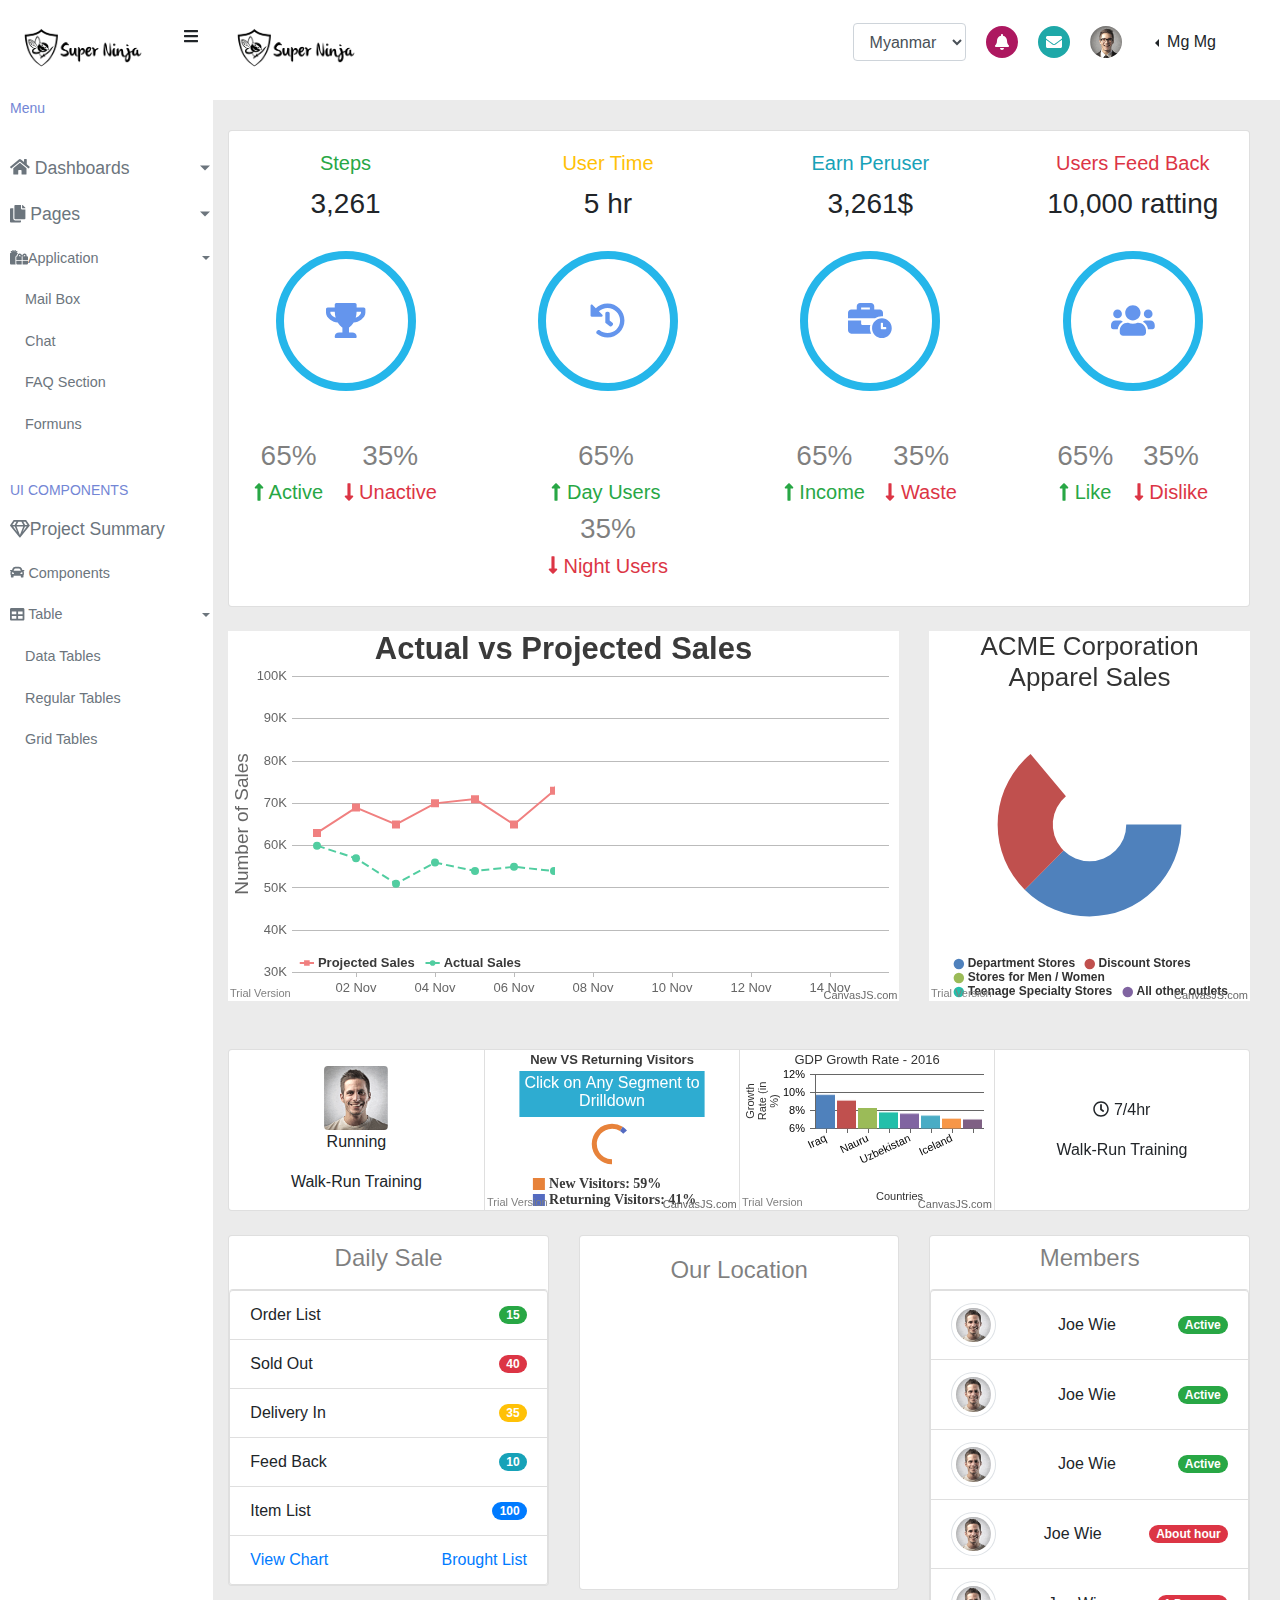
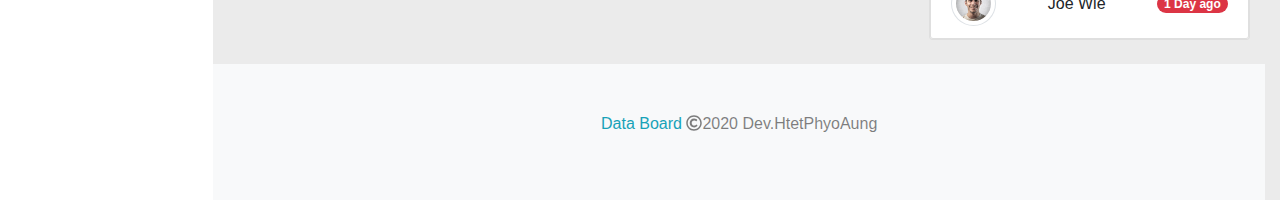
==== index.html @ 5c76a17f "Dashboard" ====
<!DOCTYPE html>
<html lang="en">
<head>
	<meta charset="utf-8">
	<meta name="viewport" content="width=device-width, initial-scale=1">

	<title>Dashbord</title>

	<link rel="stylesheet" type="text/css" href="css/style.css">
	<link rel="stylesheet" type="text/css" href="css/bootstrap.min.css">
	<link rel="stylesheet" type="text/css" href="css/fontawesome.css">
	<link rel="stylesheet" type="text/css" href="css/swiper.css">
	<link rel="stylesheet" type="text/css" href="css/sidebarmenu.css">
</head>
<body>
	<header>
		<div class="wapper-header">
			
			<div class="container-fluid">
				<div class="row">
					
					<div class="col-md-2 right-logo">
						<a href="index.html">
							<img src="images/ninja.png" alt="logo" style="width: 135px; height:65px;">
						</a>

						<div class="hunberger" id="hunberger-icon">
							
							<i class="fas fa-bars"></i>

						</div>

					</div>

					<div class="col-md-10">	
						<div class="top-nav">
							<div class="row">
								<div class="col-md-4 col-sm-4 col-lg-4">
									<a href="index.html">
										<img src="images/ninja.png" alt="logo" style="width: 135px; height:65px;">
									</a>
								</div>
								<div class="col-md-8 col-sm-8 col-lg-8">
									<div class="main-nav">
										<nav class="navbar navbar-light">
											<div class="right-side">
												<ul>
													<li>
												      	<select id="inputState" class="form-control">
												        	<option selected>Myanmar</option>
												        	<option>English</option>
												        	<option>French</option>
												        	<option>German</option>
												      	</select>
													</li>
													<li>
														<div class="icon">
															<i class="fas fa-bell"></i>
														</div>
													</li>
													<li>
														<div class="mail">
															<i class="fas fa-envelope"></i>
														</div>
													</li>
													<li>
														<img src="images/joedoe.png" alt="..." class="rounded-circle">
													</li>
													<li>
												      	<div class="btn-group dropleft">
														  	<button type="button" class="btn btn-transparent dropdown-toggle" data-toggle="dropdown" aria-haspopup="true" aria-expanded="false">
														    Mg Mg
														  	</button>
														  	<div class="dropdown-menu">
															    <a class="dropdown-item" href="#">
															     	<i class="fas fa-user"></i>Edit Profile
																</a>
															    <a class="dropdown-item" href="#">
															    	<i class="fas fa-envelope"></i>My Box
																</a>
															    <a class="dropdown-item" href="#">
															    	<i class="fas fa-tasks"></i>Task
																</a>
															    <a class="dropdown-item" href="#">
															    	<i class="fas fa-comment"></i>Chart
															    </a>
														    	<div class="dropdown-divider"></div>
														    	<a class="dropdown-item" href="#">
														    		<i class="fas fa-sign-out-alt"></i>LogOut
														    	</a>
														  	</div>
														</div>
													</li>
												</ul>
											</div>	  
										</nav>
									</div>
								</div>
							</div>
						</div>
					</div>
				</div>
			</div>
		</div>
	</header>
	<section>
		<div class="container-fluid">
			<div class="row">
				<div class="col-md-2 col-sm-2 col-lg-2 left-side-bar-menu">		
					<div class="wrapper">
					    <!-- Sidebar  -->
					    <nav id="sidebar">	        
					        <h6>Menu</h6>
					        <ul class="list-unstyled components">
					            <li class="active">
					                <a href="#homeSubmenu" data-toggle="collapse" aria-expanded="false" class="dropdown-toggle">
					                    <i class="fas fa-home"></i>
					                    Dashboards
					                </a>
					                <ul class="collapse list-unstyled" id="homeSubmenu">
					                    <li>
					                        <a href="pages/analytic.html">Analytics</a>
					                    </li>
					                    <li>
					                        <a href="pages/commerce.html">Commerce</a>
					                    </li>
					                    <li>
					                        <a href="#">Sales</a>
					                    </li>
					                    <li>
					                    	<a herf="#">CRM</a>					                    	
					                    </li>
					                </ul>
					            </li>
					            <li>
					                <a href="#pageSubmenu" data-toggle="collapse" aria-expanded="false" class="dropdown-toggle">
					                    <i class="fas fa-copy"></i>
					                    Pages 
					                </a>
					                <ul class="collapse list-unstyled" id="pageSubmenu">
				                    	<li>
				                    		<a href="pages/login.html">Login</a>
				                    	</li>
				                    	<li>
				                    		<a href="pages/singin.html">Register</a>
				                    	</li>
				                    	<li>
				                    		<a href="">Forgot Password</a>
				                    	</li>
					                </ul>
					            </li>
					            <ul class ="application">
					            	<li>
					            		<a href="#applicationDropDown" data-toggle="collapse" aria-expanded="false" class="dropdown-toggle">
					            			<i class="fas fa-gifts"></i>Application
					            		</a>
					            		<ul id="applicationDropDown" class="help-team">
					            			<li>
					            				<a href="pages/mailbox.html">Mail Box</a>
					            			</li>
					            			<li>
					            				<a href="pages/chart.html">Chat</a>
					            			</li>
					            			<li>
					            				<a href="#">FAQ Section</a>	
					            			</li>
					            			<li>
					            				<a href="#">Formuns</a>	
					            			</li>
					            		</ul>
					            	</li>
					            </ul>
					        </ul>
					        <h6>UI COMPONENTS</h6>
					        <ul>
					        	<li>
					        		<a href="#elementDropDown">
					        			<i class="far fa-gem"></i>Project Summary
					        		</a>
					        	</li>
					        	<ul class="noti">
					        		<li>
					        			<a href="#componentDropDown">
					        				<i class="fas fa-car"></i>
					        					Components
					        			</a>
					        		</li>
					        	</ul>
					        	<ul class="table">
					        		<li>
					        			<a href="#tableDropDown" data-toggle="collapse" aria-expanded="false" class="dropdown-toggle">
					        				<i class="fas fa-table"></i>
					        					Table
					        			</a>
					        			<ul id="tableDropDown" class="table-bar">
					        				<li>
					        					<a href="pages/datatb.html">Data Tables</a>
					        				</li>
					        				<li>
					        					<a href="pages/regulartb.html">Regular Tables</a>
					        				</li>
					        				<li>
					        					<a href="pages/gridtb.html">Grid Tables</a>
					        				</li>
					        			</ul>
					        		</li>
					        	</ul>
					        </ul>
					    </nav>
					</div>
				</div>
				<div class = "col-md-10 col-sm-10 col-lg-10 inside-layout pl-0 pb-0">
					<div class="data-board">
						<div class="container-fluid">
							<div class="data-board-section">
								<div class="row">
									<div class="col-md-12 col-sm-12 col-lg-12">
										<div class="card">
											<div class="row">
												<div class="col-md-3 col-sm-3 col-lg-3">
													<div class="card-body">
												      	<h5 class="card-title text-capitalize text-center text-success">steps</h5>
												      	<h3 class="text-center">3,261</h3>
												      	<div class="data-score">
												      		<i class="fas fa-trophy"></i>
												      	</div>
												      	<div class="monthly-userdata text-center mt-5">
													      	<div class="active-user d-inline-block mr-3">
													      		<h3 class="mb-2 text-black-50"> 65% </h3>
													      		<h5 class="text-success"> 
													      			<i class="fas fa-long-arrow-alt-up"></i> Active
													      		</h5>
													      	</div>
													      	<div class="unactive-user d-inline-block">
													      		<h3 class="mb-2 text-black-50"> 35% </h3>
													      		<h5 class="text-danger"> 
													      			<i class="fas fa-long-arrow-alt-down"></i> Unactive 
													      		</h5>
													      	</div>
												      	</div>
												    </div>
												</div>
												<div class="col-md-3 col-sm-3 col-lg-3">
													<div class="card-body">
												      	<h5 class="card-title text-capitalize text-center text-warning">User Time</h5>
												      	<h3 class="text-center">5 hr</h3>
												      	<div class="data-score">
												      		<i class="fas fa-history"></i>
												      	</div>
												      	<div class="monthly-userdata text-center mt-5">
													      	<div class="active-user d-inline-block mr-1">
													      		<h3 class="mb-2 text-black-50"> 65% </h3>
													      		<h5 class="text-success"> 
													      			<i class="fas fa-long-arrow-alt-up"></i> Day Users
													      		</h5>
													      	</div>
													      	<div class="unactive-user d-inline-block">
													      		<h3 class="mb-2 text-black-50"> 35% </h3>
													      		<h5 class="text-danger"> 
													      			<i class="fas fa-long-arrow-alt-down"></i> Night Users
													      		</h5>
													      	</div>
												      	</div>
												    </div>
												</div>
												<div class="col-md-3 col-sm-3 col-lg-3">
													<div class="card-body">
												      	<h5 class="card-title text-capitalize text-center text-info">Earn Peruser</h5>
												      	<h3 class="text-center">3,261$</h3>
												      	<div class="data-score">
												      		<i class="fas fa-business-time"></i>
												      	</div>
												      	<div class="monthly-userdata text-center mt-5">
													      	<div class="active-user d-inline-block mr-3">
													      		<h3 class="mb-2 text-black-50"> 65% </h3>
													      		<h5 class="text-success"> 
													      			<i class="fas fa-long-arrow-alt-up"></i> Income
													      		</h5>
													      	</div>
													      	<div class="unactive-user d-inline-block">
													      		<h3 class="mb-2 text-black-50"> 35% </h3>
													      		<h5 class="text-danger"> 
													      			<i class="fas fa-long-arrow-alt-down"></i> 
													      			Waste 
													      		</h5>
													      	</div>
												      	</div>
												    </div>
												</div>
												<div class="col-md-3 col-sm-3 col-lg-3">
													<div class="card-body">
												      	<h5 class="card-title text-capitalize text-center text-danger">Users Feed Back</h5>
												      	<h3 class="text-center">10,000 ratting</h3>
												      	<div class="data-score">
												      		<i class="fas fa-users"></i>
												      	</div>
												      	<div class="monthly-userdata text-center mt-5">
													      	<div class="active-user d-inline-block mr-3">
													      		<h3 class="mb-2 text-black-50"> 65% </h3>
													      		<h5 class="text-success"> 
													      			<i class="fas fa-long-arrow-alt-up"></i> Like
													      		</h5>
													      	</div>
													      	<div class="unactive-user d-inline-block">
													      		<h3 class="mb-2 text-black-50"> 35% </h3>
													      		<h5 class="text-danger"> 
													      			<i class="fas fa-long-arrow-alt-down"></i> Dislike 
													      		</h5>
													      	</div>
												      	</div>
												    </div>
												</div>
											</div>
										</div>
									</div>
								</div>
							</div>
						</div>
					</div>
					<div class="container-fluid">
						<div class="graph-tb mt-4 mb-4">
							<div class="row">
								<div class="col-md-8 col-sm-8 col-lg-8 mb-4">
									<div id="chartContainerLine" style="height: 370px; width: 100%;"></div>
								</div>
								<div class="col-md-4 col-sm-4 col-lg-4">
									<div id="chartContainerDonut" style="height: 370px; width: 100%;"></div>
								</div>
							</div>
						</div>
					</div>
					<div class="container-fluid">
						<div class="row">
							<div class="col-md-12 col-sm-12 col-lg-12">
								<div class="list-gp">
									<div class="card-group">
									  <div class="card">
									    	<img src="images/joewie.png" class="rounded mx-auto d-block mt-3" alt="Avatar" style="width: 64px; height: 64px;">
								    		<div class="title-ls text-center">
								    			<p>Running</p>
								    			<p>Walk-Run Training</p>
								    		</div>
									  	</div>
									  	<div class="card">
									  		<div id="chartContainerCircle" style="height: 100%; width: 100%;"></div>
									  	</div>
									  	<div class="card">
									    	<div id="chartContainerColum" style="height: 100%; width: 100%;"></div>
									  	</div>
									  	<div class="card">
									    	<div class="title-ls text-center mt-5">
								    			<p> <i class="far fa-clock"></i> 7/4hr</p>
								    			<p>Walk-Run Training</p>
								    		</div>
									  	</div>
									</div>
								</div>
							</div>
						</div>
					</div>
					<div class="container-fluid mt-4">
						<div class="row">
							<div class="col-md-4 col-sm-4 col-lg-4">
								<div class="message-box card">
									<h4 class="text-center text-black-50 p-2">Daily Sale</h4>
									<ul class="list-group">
									  	<li class="list-group-item d-flex justify-content-between align-items-center">
									    Order List
									    	<span class="badge badge-primary badge-pill bg-success">15</span>
									  	</li>
									  	<li class="list-group-item d-flex justify-content-between align-items-center">
									    Sold Out
									    	<span class="badge badge-primary badge-pill bg-danger">40</span>
									  	</li>
									  	<li class="list-group-item d-flex justify-content-between align-items-center">
									    Delivery In
									    	<span class="badge badge-primary badge-pill bg-warning">35</span>
									  	</li>
									  	<li class="list-group-item d-flex justify-content-between align-items-center">
									    Feed Back
									    	<span class="badge badge-primary badge-pill bg-info">10</span>
									  	</li>
									  	<li class="list-group-item d-flex justify-content-between align-items-center">
									    Item List
									    	<span class="badge badge-primary badge-pill">100</span>
									  	</li>
									  	<li class="list-group-item d-flex justify-content-between align-items-center">
									    	<a href="#" class="card-link">View Chart</a>
    										<a href="#" class="card-link">Brought List</a>
									  	</li>
									</ul>
								</div>
							</div>
							<div class="col-md-4 col-sm-4 col-lg-4">
								<div class="location">
									<div class="card" style="width: 100%;">
									  	<div class="card-body">
									  		<h4 class="text-center text-black-50">Our Location</h4>
									    	<iframe src="https://www.google.com/maps/embed?pb=!1m14!1m8!1m3!1d19057.574059187547!2d-6.264587000000001!3d53.339734!3m2!1i1024!2i768!4f13.1!3m3!1m2!1s0x48670e9b75976cbd%3A0xc23a96e8221139c!2s1%20Grafton%20Street%2C%20Dublin%2C%20Ireland!5e0!3m2!1sen!2sus!4v1601725533387!5m2!1sen!2sus" width="100%" height="269px" frameborder="0" style="border:0;" allowfullscreen="" aria-hidden="false" tabindex="0"></iframe>
									  	</div>
									</div>
								</div>
							</div>
							<div class="col-md-4 col-sm-4 col-lg-4">
								<div class="Friend-ls card">
									<h4 class="text-center text-black-50 p-2">Members</h4>
									<ul class="list-group">
									  	<li class="list-group-item d-flex justify-content-between align-items-center">
									    	<img src="images/joewie.png" alt="..." class="img-thumbnail rounded-circle" style="width: 45px;">Joe Wie
									    	<span class="badge badge-primary badge-pill bg-success">Active</span>
									  	</li>
									  	<li class="list-group-item d-flex justify-content-between align-items-center">
									    	<img src="images/joewie.png" alt="..." class="img-thumbnail rounded-circle" style="width: 45px;">Joe Wie
									    	<span class="badge badge-primary badge-pill bg-success">Active</span>
									  	</li>
									  	<li class="list-group-item d-flex justify-content-between align-items-center">
									    	<img src="images/joewie.png" alt="..." class="img-thumbnail rounded-circle" style="width: 45px;">Joe Wie
									    	<span class="badge badge-primary badge-pill bg-success">Active</span>
									  	</li>
									  	<li class="list-group-item d-flex justify-content-between align-items-center">
									    	<img src="images/joewie.png" alt="..." class="img-thumbnail rounded-circle" style="width: 45px;">Joe Wie
									    	<span class="badge badge-primary badge-pill bg-danger">About hour</span>
									  	</li>
									  	<li class="list-group-item d-flex justify-content-between align-items-center">
									    	<img src="images/joewie.png" alt="..." class="img-thumbnail rounded-circle" style="width: 45px;">Joe Wie
									    	<span class="badge badge-primary badge-pill bg-danger">1 Day ago</span>
									  	</li>
									</ul>
								</div>
							</div>
						</div>
					</div>
					<div class="footer-cr bg-light p-5 mt-4 text-center">
						<p class="text-black-50">
							<a class="text-info text-decoration-none" href="index.html">Data Board </a><span><i class="far fa-copyright"></i></span>2020 <span>Dev.HtetPhyoAung</span>
						</p>
					</div>								
				</div>
			</div>
		</div>
	</section>
	



	<script src="js/jquery.js"></script>
	<script src="js/bootstrap.min.js"></script>
	<script src="js/all.min.js"></script>
	<script src="js/swiper.js"></script>
	<script src="js/script.js"></script>
	<script src="js/chat.js"></script>
	<script src="js/canvas.js"></script>
	
	

</body>
</html>
---- css/style.css ----
*{
	margin: 0px;
	padding:0px;
	box-sizing: border-box;
}

/*============dashbord-css=============*/
.main-nav {
    align-items: flex-end;
    justify-content: flex-end;
    display: flex
}

.right-side ul {
    list-style: none;
    display: flex;
    justify-content: center;
    align-items: center;
}

.right-side ul li {
    margin-right: 20px;
}

.right-side ul li .icon {
    width:32px;
    height: 32px;
    display: flex;
    justify-content: center;
    align-items: center;
    background: #ad1860;
    border-radius: 50%;
    color: #fff;
}

.right-side ul li .mail {
    width:32px;
    height: 32px;
    display: flex;
    justify-content: center;
    align-items: center;
    background: #1ea8a8;
    border-radius: 50%;
    color: #fff;
}

.right-side ul li img {
    width: 32px;
    height: 32px;
}

.data-score {
    width: 140px;
    height: 140px;
    border-radius: 50%;
    justify-content: center;
    display: flex;
    align-items: center;
    border: 8px solid #25b6ea;
    margin: 0 auto;
    margin-top: 30px;
}

.data-score svg {
    font-size: 35px;
    color: cornflowerblue;
}

.icon-cm svg {
    font-size: 30px;
}

.product-cm p {
    font-weight: 700;
}

.icon-user svg {
    font-size: 30px;
}

.new-user p {
    font-weight: 700;
}

.icon-order svg {
    font-size: 30px;
}

.new-order p {
    font-weight: 700;
}

.icon-wallet svg {
    font-size: 30px;
}

.total-wallet p {
    font-weight: 700;
}

.customer-privacy {
    overflow-x: auto;
}

.new-user svg {
    font-size: 25px;
}

/*========login=========*/


.login-form {
    width: 25%;
    position: absolute;
    top:25%;
    left: 40%;  
}
/*================mailbox=================*/
.user-mail ul li {
    cursor: pointer;
    transition: all .2s;
}

.user-mail ul li:hover {
    box-shadow: 0 0 10px 0 rgba(58,70,93,.25);
    padding: 10px;
}

/*===========chart================*/
.searchicon {
    position: absolute;
    right: 45px;
}

.searchicon svg {
    color: #00d4ff;
    cursor: pointer;
}

.chat-bg {
    background-image: url('../images/chat.png');
    background-repeat: no-repeat;
    background-position: center;
    width:100%;
    height: 100%;
}

.chat-bg span {
    position: absolute;
    left: 50%;
    top:50%;
}

.chat-bg span svg {
    font-size: 50px;
}

/*=================project=================*/

.pj-user {
    position: absolute;
    bottom: -20px;
    background: #fff;
    left: 42%;
}

/*=============================================*/

.wapper-header  {box-shadow: 0 0.46875rem 2.1875rem rgba(4,9,20,0.03),
								 0 0.9375rem 1.40625rem rgba(4,9,20,0.03),
								  0 0.25rem 0.53125rem rgba(4,9,20,0.05),
								   0 0.125rem 0.1875rem rgba(4,9,20,0.03);

				padding:15px 0px;

}


.hunberger {

	display: inline-block;

    float: right;

    cursor: pointer;

     padding-top: 10px;

}

.hunberger i {

	font-size: 25px;
    color: #3F6AD8;
   
}


.search-icon {

	display: inline-block;

    transform: rotate(90deg);

    width: 42px;

    height: 42px;

    background: #EBEBEB;

    text-align: center;

    border-radius: 50px;

    cursor: pointer;

    padding-top: 10px;

}

.search-icon i {

	    color: #3F6AD8;
	    font-size: 20px;
	    
}

.playlist {

	display: inline-block;
}

.playlist a {

	color: #6c757d;
}

.playlist i {

	padding-right: 5px;

	color: #3F6AD8;
}

.square-icon {

	display: inline-block;

    padding-top: 10px;

    width: 42px;

    height: 42px;

    background: #EBEBEB;

    cursor: pointer;

    border-radius: 50px;

}

.square-icon i {

	padding-left: 12px;

	color: #3F6AD8;

}

.bell-icon {

	display: inline-block;
    
    width: 42px;

    height: 42px;

    background: #d92550;

    cursor: pointer;

    border-radius: 50px;

    margin-left: 10px;

}

.bell-icon i {

	padding-left: 13px;

    padding-top: 13px;
}

.flag-icon {

    display: inline-block;
    
    width: 42px;

    height: 42px;

    background: #EBEBEB;

    cursor: pointer;

    border-radius: 50px;

    margin-left: 10px;

}

.flag-icon i {

	padding-left: 13px;

    padding-top: 13px;

}

.wave-icon {

	display: inline-block;
    
    width: 42px;

    height: 42px;

    background: green;

    cursor: pointer;

    border-radius: 50px;

    margin-left: 10px;

}

.wave-icon i {

	padding-left: 13px;

    padding-top: 13px;

    color: #ffffff;
}

.user-icon {

	display: inline-block;
    
    width: 42px;

    height: 42px;

    background: blue;

    cursor: pointer;

    border-radius: 50px;

}

.user-icon i {

	padding-left: 13px;

    padding-top: 13px;

    color: #ffffff;

}

.right-humberger-icon {

	display: inline-block;

	float: right;

    cursor: pointer;

     padding-top: 10px;

}

.right-humberger-icon i {

	font-size: 25px;

	color: #6c757d;
}


/*=================layout=========*/

.inside-layout {

	padding: 30px;

	background: #EBEBEB;

}

.inside-icon {

	display: inline-block;

    padding: 20px;

    background: #fff;

    box-shadow: 0 0.46875rem 2.1875rem rgba(4,9,20,0.03),
     0 0.9375rem 1.40625rem rgba(4,9,20,0.03),
      0 0.25rem 0.53125rem rgba(4,9,20,0.05),
       0 0.125rem 0.1875rem rgba(4,9,20,0.03);

    border-radius: .25rem;

    margin-right: 20px;


}

.inside-icon i {

	font-size: 30px;

}

.inside-title{

	display: inline-block;
}

.inside-title h4 {

	color: #495057;

	opacity: .7;

}

.inside-title p {

	color: #495057;

	opacity: .7;

}

.all-icon {

	display: inline-block;

	float: right;

}

.star-icon {

	display: inline-block;

    width: 40px;

    height: 35px;

    background: #000;

    box-shadow: 0 0.46875rem 2.1875rem rgba(4,9,20,0.03),
     0 0.9375rem 1.40625rem rgba(4,9,20,0.03),
      0 0.25rem 0.53125rem rgba(4,9,20,0.05),
       0 0.125rem 0.1875rem rgba(4,9,20,0.03);

    border-radius: .25rem;

    cursor: pointer;

    margin-right: 20px;

}

.star-icon i {

	color: #fff;

    margin-left: 13px;

    margin-top: 10px;

    font-size: 13px;

}

.business {

	display: inline-block;

}


.business button {

	width: 120px;

    height: 35px;

    background: #0090e2;

    color: #fff;

    border-radius: 5px;
}

.business button i {

	color: #fff;
}

.button-icon {

	margin-top: 30px;

}

.button1 {

	display: inline-block;

    margin-right: 10px;

    box-shadow: 0 16px 26px -10px rgba(63,106,216,0.56),
     0 4px 25px 0px rgba(0,0,0,0.12),
      0 8px 10px -5px rgba(63,106,216,0.2);

}



.button2 {

	display: inline-block;

	box-shadow: 0 16px 26px -10px rgba(63,106,216,0.56),
     0 4px 25px 0px rgba(0,0,0,0.12),
      0 8px 10px -5px rgba(63,106,216,0.2);

}

/*===========Performance==============*/

.performance {

	background: #fff;

	box-shadow: 0 0.46875rem 2.1875rem rgba(4,9,20,0.03),

	 0 0.9375rem 1.40625rem rgba(4,9,20,0.03),

	  0 0.25rem 0.53125rem rgba(4,9,20,0.05),

	   0 0.125rem 0.1875rem rgba(4,9,20,0.03);

}

.ponit {

	margin-top: 30px;

	padding: 20px;

}

.ponit p {

	display: inline-block;

}

.ponit button {

	float: right;

}
/*=====================*/
.cash-deposits {

 	text-align: center;

 	display: inline-block;

 	padding: 0px!important;

}

.desktop-icon i {

	float: left;
    
    width: 60px;

    height: 60px;
    
    margin-top: 30px;

    padding-top: 22px;

    background: #f7b924 !important;

    border-radius: 50px;

}

.cash-deposits h1 {

	font-size: 50px;

}

.cash-deposits h6 {

	margin-left: 120px;

}

.cash-deposits h6 span {

	color:red;

}


/*----------------cash deposits--------------*/

.invested-dividents{

	text-align: center;

	display: inline-block;

	padding: 0px!important;

}


.graduation-icon i {

	float: left;
    
    width: 60px;

    height: 60px;
    
    margin-top: 30px;

    padding-top: 22px;

    background: #d92550 !important;

    border-radius: 50px;

}

.invested-dividents h1 {

	font-size: 50px;

}

.invested-dividents p {

	display: inline-block;

	margin-left: 50px;

}

.invested-dividents h6 {

	margin-left: 120px;

}

.invested-dividents span {

	color: #16aaff;
}

/*===================invested-dividents===========*/

.bank {

	display: inline-block;

	text-align: center;

	padding: 0px!important;

	max-width: 32.333333%!important;

}

.building-icon i {

	float: left;
    
    width: 60px;

    height: 60px;
    
    margin-top: 30px;

    padding-top: 22px;

    background: #3ac47d !important;

    border-radius: 50px;

}

.bank h1 {

	font-size: 50px;

	color: #3ac47d;

}

.bank h6 {

	display: inline-block;

	margin-left: 115px;

}

.bank span {

	color: #f7b924;
}

/*==================bank==============*/

.Eco-button {

	text-align: center;

    padding: 30px;

}

.Eco-button button {

	padding: 5px 20px;

    border-radius: 20px;

        box-shadow: 0 0.125rem 0.625rem rgba(63,106,216,0.4), 0 0.0625rem 0.125rem rgba(63,106,216,0.5);

}

.Eco-button button i {

	font-size: 15px;

}

.Eco-button button span {

	font-size: 15px;

}
---- css/sidebarmenu.css ----
/*=======leftSideBarMenu===============*/

.left-side-bar-menu {

	padding:0px!important;
}


.wrapper {
    display: flex;
    align-items: stretch;
}

#sidebar {
    min-width: 100%;
    max-width: 200px;
    background: #ffffff;
    color: #6c757d;
    transition: all 0.3s;
}

#sidebar.active {
    min-width: 130px;
    max-width: 80px;
    text-align: center;
}

#sidebar.active .sidebar-header h3,
#sidebar.active .CTAs {
    display: none;
}

#sidebar.active .sidebar-header strong {
    display: block;
}

#sidebar ul li a {
    text-align: left;

    text-decoration: none;

    color: #6c757d;
}

#sidebar.active ul li a {
    padding: 20px 10px;
    text-align: center;
    font-size: 0.85em;
}

#sidebar.active ul li a i {
    margin-right: 0;
    display: block;
    font-size: 1em;
    margin-bottom: 5px;
}

#sidebar.active ul ul a {
    padding: 10px !important;
}

#sidebar.active .dropdown-toggle::after {
    top: auto;
    bottom: 0px;
    right: 50%;
    -webkit-transform: translateX(50%);
    -ms-transform: translateX(50%);
    transform: translateX(50%);
}

#sidebar .sidebar-header {
    padding: 20px;
    background: #6d7fcc;
}

#sidebar .sidebar-header strong {
    display: none;
    font-size: 1.8em;
}

#sidebar ul.components {
    padding: 20px 0;
    
}

#sidebar ul li a {
    padding: 10px;
    font-size: 1.1em;
    display: block;
}

#sidebar ul li a:hover {
    color: #3f6ad8;
    background: #E0F3FF;
}

#sidebar ul li a i {
    margin-right: 10px;
}

#sidebar ul li.active>a,
a[aria-expanded="true"] {
    color: #6c757d;
    background: #ffffff;
}

a[data-toggle="collapse"] {
    position: relative;
}

.dropdown-toggle::after {
    display: block;
    position: absolute;
    top: 50%;
    right: 3px;
    transform: translateY(-50%);
}

ul ul a {
    font-size: 0.9em !important;
    padding-left: 30px !important;
    background: #ffffff;
}

ul.CTAs {
    padding: 20px;
}

ul.CTAs a {
    text-align: center;
    font-size: 0.9em !important;
    display: block;
    border-radius: 5px;
    margin-bottom: 5px;
}

a.download {
    background: #fff;
    color: #7386D5;
}

a.article,
a.article:hover {
    background: #6d7fcc !important;
    color: #fff !important;
}
/*============leftbar dd====================*/




.application a {

	padding-left: 10px!important;
}

.help-team a {

	padding-left: 25px!important;
}

.noti a {

	padding-left: 10px!important;
}

.component-bar a {

	padding-left: 25px!important;
}

.table a {

	padding-left: 10px!important;

}

.table-bar a {

	padding-left: 25px!important;

}


.left-side-bar-menu h6 {

	color:#7386D5;

	padding-left: 10px!important;

	font-size: 14px;

}
/*========Responsive=====*/

@media (max-width: 768px) {
    /* 80px and its content aligned to centre. Pushing it off the screen with the
       negative left margin
    */
    #sidebar.active {

        min-width: 80px;

        max-width: 80px;

        text-align: center;

        margin-left: -120px !important;

    }


    /* Reappearing the sidebar on toggle button click */

    #sidebar {

        margin-left: 0; 

    }


    /* Toggling the sidebar header content, 
       hide the big heading [h3] and showing the small heading [strong] and vice versa
    */

    #sidebar .sidebar-header strong {

        display: none;

    }

    #sidebar.active .sidebar-header h3 {

        display: none;

    }

    #sidebar.active .sidebar-header strong {

        display: block;

    }

    /* Downsize the navigation links font size */

    #sidebar.active ul li a {

        padding: 20px 10px;

        font-size: 0.85em;

    }

    #sidebar.active ul li a i {

        margin-right:  0;

        display: block;

        font-size: 1.8em;

        margin-bottom: 5px;

    }

    /* Adjust the dropdown links padding*/

    #sidebar.active ul ul a {

        padding: 10px !important;

    }

    /* Changing the arrow position to bottom center position, 
      translateX(50%) works with right: 50% 
      to accurately  center the arrow */

    .dropdown-toggle::after {

        top: auto;

        bottom: 10px;

        right: 50%;

        -webkit-transform: translateX(50%);

        -ms-transform: translateX(50%);

        transform: translateX(50%);

    }
}
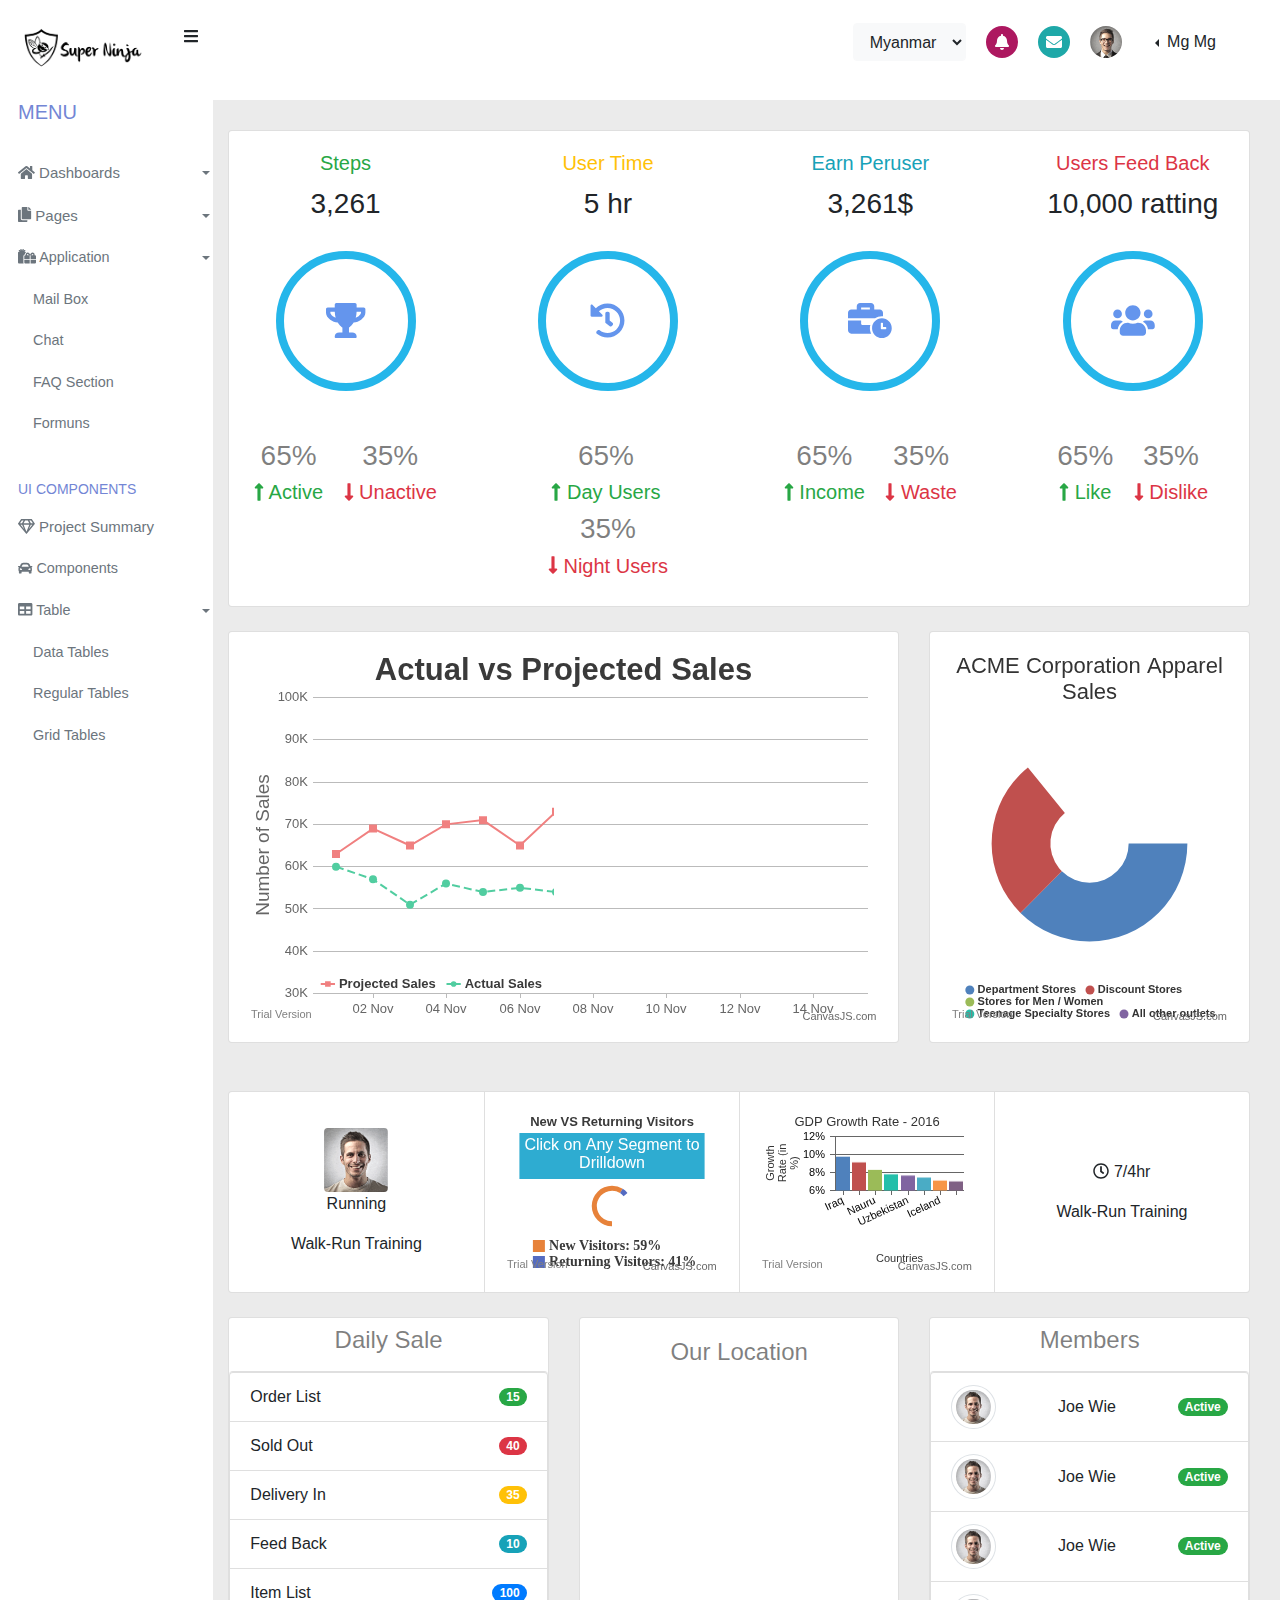
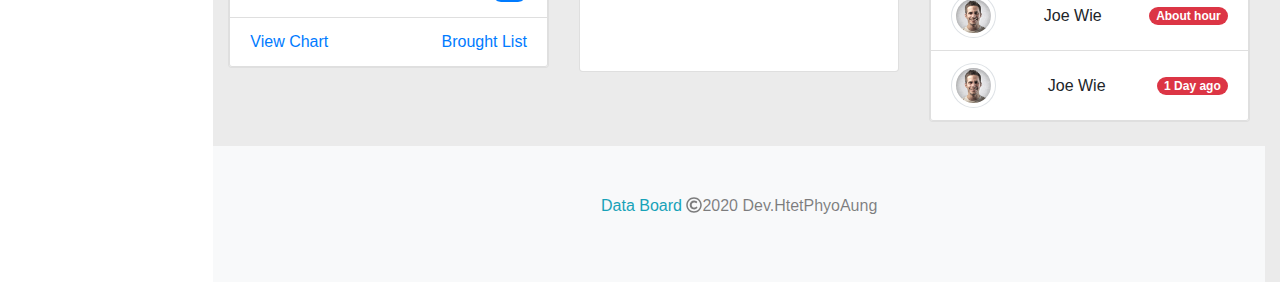
==== commit 0301e15a: "update fontsize,table,topbar dropdown,leftsidebar menu,add card" ====
--- a/index.html
+++ b/index.html
@@ -36,9 +36,7 @@
 						<div class="top-nav">
 							<div class="row">
 								<div class="col-md-4 col-sm-4 col-lg-4">
-									<a href="index.html">
-										<img src="images/ninja.png" alt="logo" style="width: 135px; height:65px;">
-									</a>
+									<!-- something -->
 								</div>
 								<div class="col-md-8 col-sm-8 col-lg-8">
 									<div class="main-nav">
@@ -46,7 +44,7 @@
 											<div class="right-side">
 												<ul>
 													<li>
-												      	<select id="inputState" class="form-control">
+												      	<select id="inputState" class="form-control btn btn-light">
 												        	<option selected>Myanmar</option>
 												        	<option>English</option>
 												        	<option>French</option>
@@ -73,20 +71,20 @@
 														  	</button>
 														  	<div class="dropdown-menu">
 															    <a class="dropdown-item" href="#">
-															     	<i class="fas fa-user"></i>Edit Profile
+															     	<i class="fas fa-user"></i> Edit Profile
 																</a>
 															    <a class="dropdown-item" href="#">
-															    	<i class="fas fa-envelope"></i>My Box
+															    	<i class="fas fa-envelope"></i> My Box
 																</a>
 															    <a class="dropdown-item" href="#">
-															    	<i class="fas fa-tasks"></i>Task
+															    	<i class="fas fa-tasks"></i> Task
 																</a>
 															    <a class="dropdown-item" href="#">
-															    	<i class="fas fa-comment"></i>Chart
+															    	<i class="fas fa-comment"></i> Chart
 															    </a>
 														    	<div class="dropdown-divider"></div>
 														    	<a class="dropdown-item" href="#">
-														    		<i class="fas fa-sign-out-alt"></i>LogOut
+														    		<i class="fas fa-sign-out-alt"></i> LogOut
 														    	</a>
 														  	</div>
 														</div>
@@ -109,11 +107,11 @@
 				<div class="col-md-2 col-sm-2 col-lg-2 left-side-bar-menu">		
 					<div class="wrapper">
 					    <!-- Sidebar  -->
-					    <nav id="sidebar">	        
-					        <h6>Menu</h6>
+					    <nav id="sidebar" class="pl-2">	        
+					        <h6 style="font-size: 20px; text-transform: uppercase;">Menu</h6>
 					        <ul class="list-unstyled components">
 					            <li class="active">
-					                <a href="#homeSubmenu" data-toggle="collapse" aria-expanded="false" class="dropdown-toggle">
+					                <a href="#homeSubmenu" data-toggle="collapse" aria-expanded="false" class="dropdown-toggle" style="font-size: 15px;">
 					                    <i class="fas fa-home"></i>
 					                    Dashboards
 					                </a>
@@ -133,7 +131,7 @@
 					                </ul>
 					            </li>
 					            <li>
-					                <a href="#pageSubmenu" data-toggle="collapse" aria-expanded="false" class="dropdown-toggle">
+					                <a href="#pageSubmenu" data-toggle="collapse" aria-expanded="false" class="dropdown-toggle" style="font-size: 15px;">
 					                    <i class="fas fa-copy"></i>
 					                    Pages 
 					                </a>
@@ -152,7 +150,7 @@
 					            <ul class ="application">
 					            	<li>
 					            		<a href="#applicationDropDown" data-toggle="collapse" aria-expanded="false" class="dropdown-toggle">
-					            			<i class="fas fa-gifts"></i>Application
+					            			<i class="fas fa-gifts"></i>  Application
 					            		</a>
 					            		<ul id="applicationDropDown" class="help-team">
 					            			<li>
@@ -174,8 +172,8 @@
 					        <h6>UI COMPONENTS</h6>
 					        <ul>
 					        	<li>
-					        		<a href="#elementDropDown">
-					        			<i class="far fa-gem"></i>Project Summary
+					        		<a href="#elementDropDown" style="font-size: 15px;">
+					        			<i class="far fa-gem"></i> Project Summary
 					        		</a>
 					        	</li>
 					        	<ul class="noti">
@@ -321,10 +319,18 @@
 						<div class="graph-tb mt-4 mb-4">
 							<div class="row">
 								<div class="col-md-8 col-sm-8 col-lg-8 mb-4">
-									<div id="chartContainerLine" style="height: 370px; width: 100%;"></div>
+									<div class="card">
+										<div class="card-body">
+											<div id="chartContainerLine" style="height: 370px; width: 100%;"></div>
+										</div>
+									</div>
 								</div>
 								<div class="col-md-4 col-sm-4 col-lg-4">
-									<div id="chartContainerDonut" style="height: 370px; width: 100%;"></div>
+									<div class="card">
+										<div class="card-body">
+											<div id="chartContainerDonut" style="height: 370px; width: 100%;"></div>
+										</div>
+									</div>
 								</div>
 							</div>
 						</div>
@@ -335,23 +341,31 @@
 								<div class="list-gp">
 									<div class="card-group">
 									  <div class="card">
-									    	<img src="images/joewie.png" class="rounded mx-auto d-block mt-3" alt="Avatar" style="width: 64px; height: 64px;">
-								    		<div class="title-ls text-center">
-								    			<p>Running</p>
-								    			<p>Walk-Run Training</p>
-								    		</div>
+									    	<div class="card-body">
+									    		<img src="images/joewie.png" class="rounded mx-auto d-block mt-3" alt="Avatar" style="width: 64px; height: 64px;">
+									    		<div class="title-ls text-center">
+									    			<p>Running</p>
+									    			<p>Walk-Run Training</p>
+									    		</div>
+									    	</div>
 									  	</div>
 									  	<div class="card">
-									  		<div id="chartContainerCircle" style="height: 100%; width: 100%;"></div>
+									  		<div class="card-body">
+									  			<div id="chartContainerCircle" style="height: 100%; width: 100%;"></div>
+									  		</div>
 									  	</div>
 									  	<div class="card">
-									    	<div id="chartContainerColum" style="height: 100%; width: 100%;"></div>
+									    	<div class="card-body">
+									    		<div id="chartContainerColum" style="height: 100%; width: 100%;"></div>
+									    	</div>
 									  	</div>
 									  	<div class="card">
-									    	<div class="title-ls text-center mt-5">
-								    			<p> <i class="far fa-clock"></i> 7/4hr</p>
-								    			<p>Walk-Run Training</p>
-								    		</div>
+									    	<div class="card-body">
+									    		<div class="title-ls text-center mt-5">
+									    			<p> <i class="far fa-clock"></i> 7/4hr</p>
+									    			<p>Walk-Run Training</p>
+								    			</div>
+									    	</div>
 									  	</div>
 									</div>
 								</div>
--- a/css/style.css
+++ b/css/style.css
@@ -129,7 +129,7 @@
 /*===========chart================*/
 .searchicon {
     position: absolute;
-    right: 45px;
+    right: 20%;
 }
 
 .searchicon svg {
